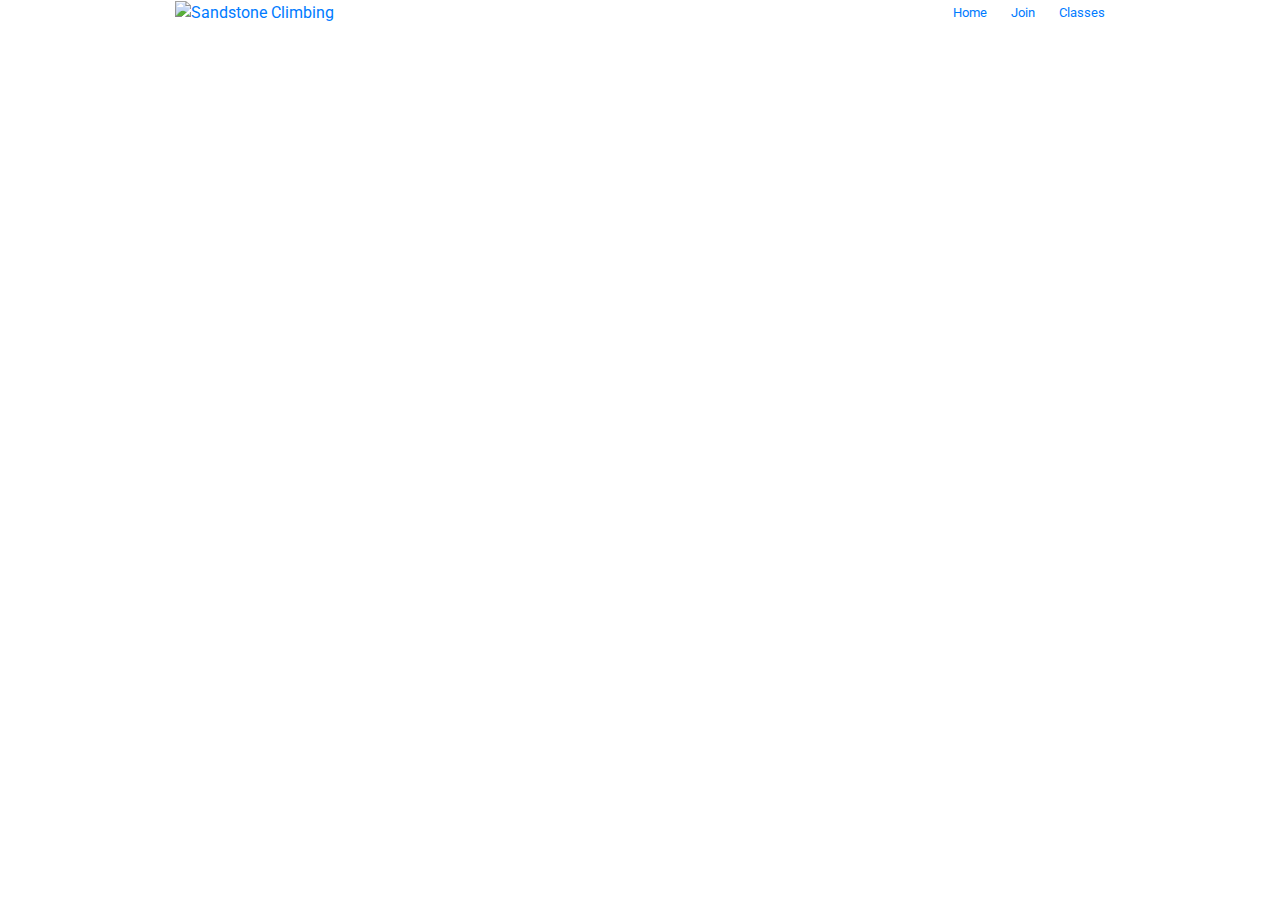
==== index.html @ ddc64a19 "building header" ====
<!DOCTYPE html>
<html lang="en">
<head>
    <meta charset="UTF-8">
    <meta name="viewport" content="width=device-width, initial-scale=1.0">
    <link rel="stylesheet" href="https://stackpath.bootstrapcdn.com/bootstrap/4.5.2/css/bootstrap.min.css" integrity="sha384-JcKb8q3iqJ61gNV9KGb8thSsNjpSL0n8PARn9HuZOnIxN0hoP+VmmDGMN5t9UJ0Z" crossorigin="anonymous">
    <script src="https://kit.fontawesome.com/ea9185fe23.js" crossorigin="anonymous"></script>
    <link rel="stylesheet" href="assets/css/style.css" type="text/css">
    <title>MS1 Homepage</title>
</head>
<body>
    <header>
	    <div href="index.html" class="wrap">
            <a href="">
                <img src="/images/logo.png" alt="Sandstone Climbing" width="136" height="100">
            </a>  
				<ul class="links">
					<li>
						<a href="index.html">Home</a>
					</li>
					<li>
						<a href="">Join</a>
					</li>
					<li>
						<a href="">Classes</a>
					</li>
				</ul>
		</div>
	</header>
    <section>
        <!--<div class="container">
            <div class="row">
                <div class="col">
                1 of 2
                </div>
                <div class="col">
                2 of 2
                </div>
            </div>
        </div> -->
    </section>
    <footer>
    
    </footer>   
</body>
</html>
---- assets/css/style.css ----
@import url('https://fonts.googleapis.com/css2?family=Montserrat:wght@100;200;300;400;500;600;700&family=Roboto:wght@100;200;300;400;500;600;700&display=swap');

/*--------------- Header */

header {
    margin: 0;
}

.wrap {
    max-width: 960px;
    padding: 0 15px;
    margin: 0 auto;
}

.links {
    list-style-type: none;
    float: right;
}
header ul.links > li {
    display: inline-block;
    margin-left: 20px;
    font-size: 13px;
    list-style-type: none;
}
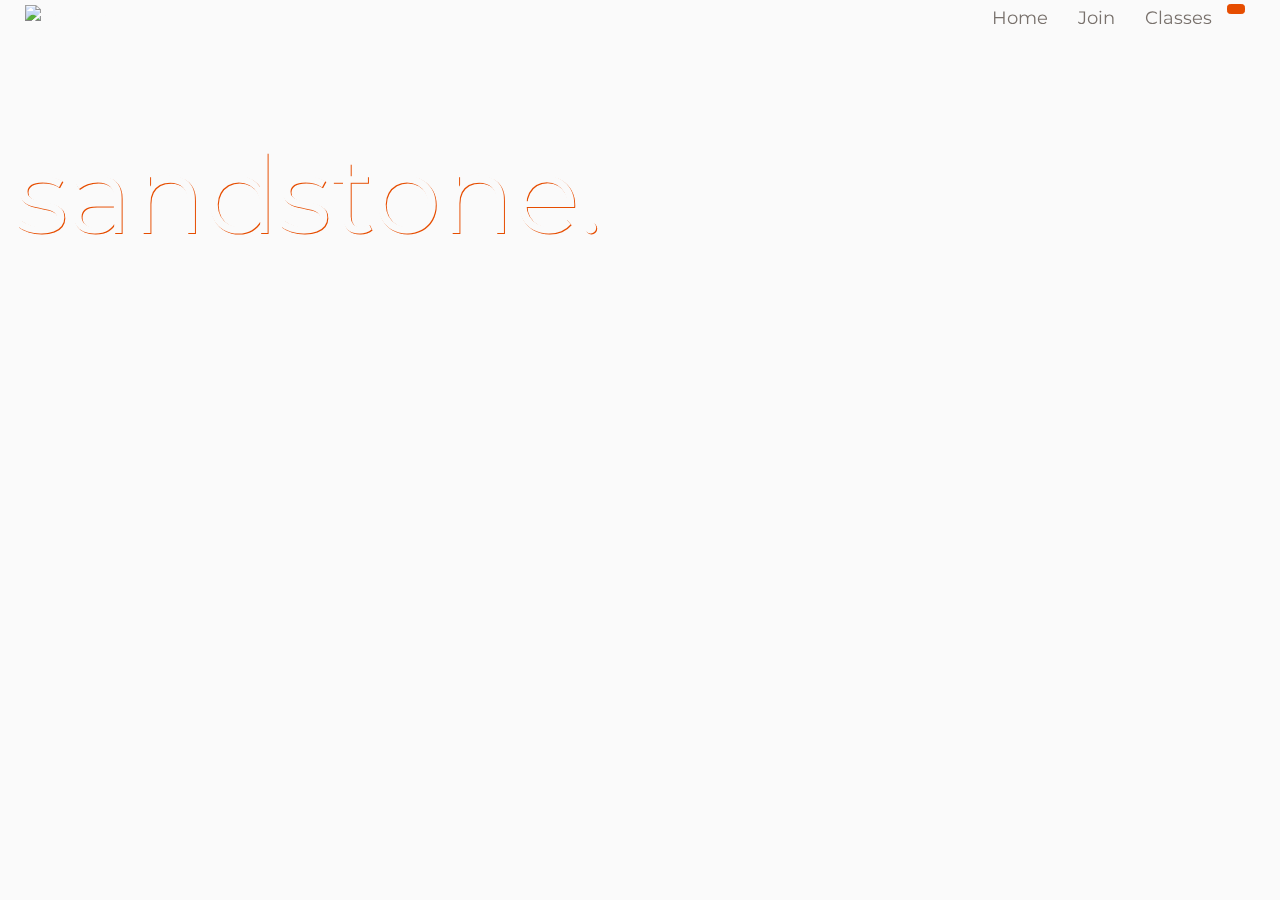
==== commit 35b10b1f: "Header Complete, Starting Index Content" ====
--- a/index.html
+++ b/index.html
@@ -4,43 +4,54 @@
     <meta charset="UTF-8">
     <meta name="viewport" content="width=device-width, initial-scale=1.0">
     <link rel="stylesheet" href="https://stackpath.bootstrapcdn.com/bootstrap/4.5.2/css/bootstrap.min.css" integrity="sha384-JcKb8q3iqJ61gNV9KGb8thSsNjpSL0n8PARn9HuZOnIxN0hoP+VmmDGMN5t9UJ0Z" crossorigin="anonymous">
+    <script src="https://code.jquery.com/jquery-3.5.1.slim.min.js" integrity="sha384-DfXdz2htPH0lsSSs5nCTpuj/zy4C+OGpamoFVy38MVBnE+IbbVYUew+OrCXaRkfj" crossorigin="anonymous"></script>
+    <script src="https://cdn.jsdelivr.net/npm/popper.js@1.16.1/dist/umd/popper.min.js" integrity="sha384-9/reFTGAW83EW2RDu2S0VKaIzap3H66lZH81PoYlFhbGU+6BZp6G7niu735Sk7lN" crossorigin="anonymous"></script>
+    <script src="https://stackpath.bootstrapcdn.com/bootstrap/4.5.2/js/bootstrap.min.js" integrity="sha384-B4gt1jrGC7Jh4AgTPSdUtOBvfO8shuf57BaghqFfPlYxofvL8/KUEfYiJOMMV+rV" crossorigin="anonymous"></script>
     <script src="https://kit.fontawesome.com/ea9185fe23.js" crossorigin="anonymous"></script>
     <link rel="stylesheet" href="assets/css/style.css" type="text/css">
     <title>MS1 Homepage</title>
 </head>
 <body>
     <header>
-	    <div href="index.html" class="wrap">
-            <a href="">
-                <img src="/images/logo.png" alt="Sandstone Climbing" width="136" height="100">
-            </a>  
-				<ul class="links">
-					<li>
-						<a href="index.html">Home</a>
-					</li>
-					<li>
-						<a href="">Join</a>
-					</li>
-					<li>
-						<a href="">Classes</a>
-					</li>
-				</ul>
+	    <div>
+            <nav class="nav-bar">
+                <a href="/" class="logo hvr-grow"><img src="assets/images/logo.png" alt="sandstone." width="90" height="90"></a>
+				<ul class="nav-links">
+					<li class="nav-item"><a href="index.html" class="hvr-skew">Home</a></li>
+					<li class="nav-item"><a href="" class="hvr-skew">Join</a></li>
+					<li class="nav-item"><a href="" class="hvr-skew">Classes</a></li>
+                    <li class="dropdown">
+                        <!--Remove "dropdown-toggle" from button to lose the little arrow.-->
+                            <button class="btn btn-secondary btn-sm" type="button" id="dropdownMenuButton" data-toggle="dropdown" aria-haspopup="true" aria-expanded="false">
+                                <i class="fas fa-angle-double-down"></i>
+                            </button>
+                                <div class="dropdown-menu dropdown-menu-right" aria-labelledby="dropdownMenuButton">
+                                    <a class="dropdown-item" href="">About Us</a>
+                                    <a class="dropdown-item" href="">Contact</a>
+                                    <a class="dropdown-item" href="https://www.facebook.com" target="_blank"><i class="fab fa-facebook"></i> Facebook</a>
+                                    <a class="dropdown-item" href="https://www.twitter.com" target="_blank"><i class="fab fa-twitter-square"></i> Twitter</a>
+                                    <a class="dropdown-item" href="https://www.instagram.com" target="_blank"><i class="fab fa-instagram"></i> Instagram</a>
+                                </div>
+                    </li>
+                </ul>
+            </nav>
 		</div>
 	</header>
     <section>
-        <!--<div class="container">
-            <div class="row">
-                <div class="col">
-                1 of 2
-                </div>
-                <div class="col">
-                2 of 2
-                </div>
+        <div class="container background">
+            <div class="cover-text">
+                    <h2>Welcome</h2>
+                    <h2>To</h2>
+                    <h1 class="brand-font">sandstone.</h1>
             </div>
-        </div> -->
+            <div>
+            join us
+            </div>
+        </div>
     </section>
     <footer>
-    
+    <div class="footer">
+    </div>
     </footer>   
 </body>
 </html>--- a/assets/css/style.css
+++ b/assets/css/style.css
@@ -1,24 +1,199 @@
 @import url('https://fonts.googleapis.com/css2?family=Montserrat:wght@100;200;300;400;500;600;700&family=Roboto:wght@100;200;300;400;500;600;700&display=swap');
+
+html {
+  box-sizing: border-box;
+}
+
+body {
+    margin: 0;
+    font-family: "Montserrat", "Roboto", sans-serif;
+    font-size: 18px;
+    background-color: #fafafa;
+    color: #fafafa;
+}
 
 /*--------------- Header */
 
-header {
-    margin: 0;
+.nav-bar {
+    width: 100%;
+    background-color: #fafafa;
+    padding-left: 20px;
+    padding-right: 20px;
+    display: flex;
+    justify-content: space-between;
+    align-items: center;
+    transition: all 0.5s ease;
 }
 
-.wrap {
-    max-width: 960px;
-    padding: 0 15px;
-    margin: 0 auto;
+.logo {
+    display: inline-block;
 }
 
-.links {
-    list-style-type: none;
-    float: right;
+.logo img {
+    padding: 5px;
+    vertical-align: middle;
+    color: #fafafa;
 }
-header ul.links > li {
+
+.nav-links {
+    list-style: none;
+    display: flex;
+    margin-bottom: 0rem;
+    padding-left: 0px;
+    margin-right: 15px;
+}
+
+.nav-item a {
     display: inline-block;
-    margin-left: 20px;
-    font-size: 13px;
-    list-style-type: none;
+    padding: 1px 15px;
+    text-decoration: none;
+    color: #78716C;
+}
+
+.nav-item a:hover {
+    opacity: .9;
+    color: #e64d00;
+    transition: 0.5s ease-in-out;
+}
+
+/*--------------- Bootstrap Dropdown Button + Items (Took me awhile to find te active conditions)*/
+
+.btn {
+    display: flex;
+}
+
+.dropdown-item {
+    color: #78716C;
+}
+.dropdown-item:focus, .dropdown-item:hover {
+    color: #e64d00;
+}
+
+.btn-secondary,
+.btn-secondary:hover,
+.btn-secondary.focus,
+.btn-secondary:focus {
+    background-color: #e64d00;
+    border-color: #e64d00;
+}
+
+.btn-secondary:not(:disabled):not(.disabled).active,
+.btn-secondary:not(:disabled):not(.disabled):active, .show > .btn-secondary.dropdown-toggle
+.dropdown-item {
+    background-color: #e64d00;
+    border-color: #e64d00;
+}
+/* --------------- "ianlunn.github.io/hover/" Skew by Ian Lunn */
+
+.hvr-skew {
+  display: inline-block;
+  vertical-align: middle;
+  -webkit-transform: perspective(1px) translateZ(0);
+  transform: perspective(1px) translateZ(0);
+  box-shadow: 0 0 1px rgba(0, 0, 0, 0);
+  -webkit-transition-duration: 0.3s;
+  transition-duration: 0.3s;
+  -webkit-transition-property: transform;
+  transition-property: transform;
+}
+.hvr-skew:hover, .hvr-skew:focus, .hvr-skew:active {
+  -webkit-transform: skew(-10deg);
+  transform: skew(-10deg);
+}
+
+/* Skew Forward */
+.hvr-skew-forward {
+  display: inline-block;
+  vertical-align: middle;
+  -webkit-transform: perspective(1px) translateZ(0);
+  transform: perspective(1px) translateZ(0);
+  box-shadow: 0 0 1px rgba(0, 0, 0, 0);
+  -webkit-transition-duration: 0.3s;
+  transition-duration: 0.3s;
+  -webkit-transition-property: transform;
+  transition-property: transform;
+  -webkit-transform-origin: 0 100%;
+  transform-origin: 0 100%;
+}
+.hvr-skew-forward:hover, .hvr-skew-forward:focus, .hvr-skew-forward:active {
+  -webkit-transform: skew(-10deg);
+  transform: skew(-10deg);
+}
+
+/* Skew Backward */
+.hvr-skew-backward {
+  display: inline-block;
+  vertical-align: middle;
+  -webkit-transform: perspective(1px) translateZ(0);
+  transform: perspective(1px) translateZ(0);
+  box-shadow: 0 0 1px rgba(0, 0, 0, 0);
+  -webkit-transition-duration: 0.3s;
+  transition-duration: 0.3s;
+  -webkit-transition-property: transform;
+  transition-property: transform;
+  -webkit-transform-origin: 0 100%;
+  transform-origin: 0 100%;
+}
+.hvr-skew-backward:hover, .hvr-skew-backward:focus, .hvr-skew-backward:active {
+  -webkit-transform: skew(10deg);
+  transform: skew(10deg);
+}
+
+/* --------------- "ianlunn.github.io/hover/" Grow by Ian Lunn */
+.hvr-grow {
+  display: inline-block;
+  vertical-align: middle;
+  -webkit-transform: perspective(1px) translateZ(0);
+  transform: perspective(1px) translateZ(0);
+  box-shadow: 0 0 1px rgba(0, 0, 0, 0);
+  -webkit-transition-duration: 0.3s;
+  transition-duration: 0.3s;
+  -webkit-transition-property: transform;
+  transition-property: transform;
+}
+.hvr-grow:hover, .hvr-grow:focus, .hvr-grow:active {
+  -webkit-transform: scale(1.05);
+  transform: scale(1.05);
+}
+/*--------------- Section */
+
+.background {
+    background: url("../images/orangeclimb1.jpg");
+    background-position: center;
+    background-repeat: no-repeat;
+    background-size: cover;
+    min-height: 360px;
+    min-width: 100%;
+    background-position-y: 80%;
+}
+
+.cover-text {
+    font-family: "Montserrat", "Roboto", sans-serif;
+    font-weight: 300;
+    font-size: 2em;
+    text-transform: uppercase;
+}
+
+.brand-font {    
+    text-transform: lowercase;
+    color: #fafafa;
+    text-shadow: 1px 1px #e64d00;
+    font-family: "Montserrat", "Roboto", sans-serif;
+    font-weight: 400;
+    font-size: 3em;
+}
+/*--------------- Footer */
+
+/*--------------- Media Screen Size Adjustments */
+
+@media screen and (max-width:943px){
+        .nav-item{
+            font-size: 16px;
+        }
+}
+
+@media screen and (max-width:700px){
+        .nav-item{
+            font-size: 12px;
+        }
 }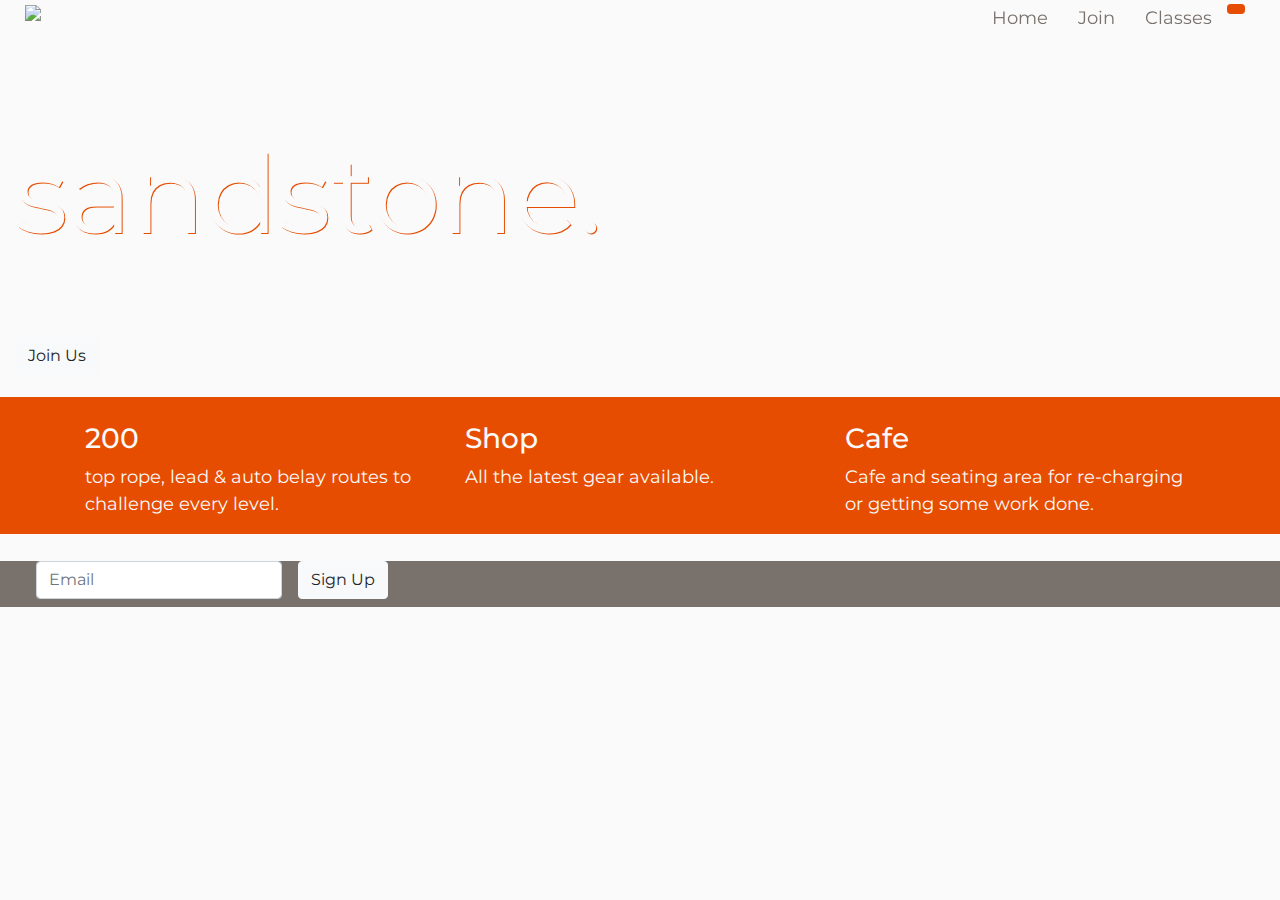
==== commit 47e8796f: "2nd section added, no serious css yet" ====
--- a/index.html
+++ b/index.html
@@ -15,7 +15,7 @@
     <header>
 	    <div>
             <nav class="nav-bar">
-                <a href="/" class="logo hvr-grow"><img src="assets/images/logo.png" alt="sandstone." width="90" height="90"></a>
+                <a href="index.html" class="logo hvr-grow"><img src="assets/images/logo.png" alt="sandstone." width="90" height="90"></a>
 				<ul class="nav-links">
 					<li class="nav-item"><a href="index.html" class="hvr-skew">Home</a></li>
 					<li class="nav-item"><a href="" class="hvr-skew">Join</a></li>
@@ -38,20 +38,64 @@
 		</div>
 	</header>
     <section>
-        <div class="container background">
+        <div class="container hero-background">
             <div class="cover-text">
                     <h2>Welcome</h2>
                     <h2>To</h2>
                     <h1 class="brand-font">sandstone.</h1>
+                    <p>Intersting text about the gym.</p>
             </div>
             <div>
-            join us
+            <button type="button" class="btn btn-light">Join Us</button>
+            </div>
+        </div>
+        <div class="icon-background">
+            <div class="container">
+                <div class="row icons">
+                    <div class="col-sm">
+                        <div class="column-icon">
+                            <span><i class="fas fa-route"></i></span>
+                            <h3>200</h3>
+                            <p>top rope, lead & auto belay routes to challenge every level.</p>
+                        </div>
+                    </div>
+                    <div class="col-sm">
+                        <div class="column-icon">
+                            <span><i class="fas fa-shopping-bag"></i></span>
+                            <h3>Shop</h3>
+                            <p>All the latest gear available.</p>
+                        </div>
+                    </div>
+                    <div class="col-sm">                   
+                        <div class="column-icon">
+                            <span><i class="fas fa-mug-hot"></i></span>
+                            <h3>Cafe</h3>
+                            <p>Cafe and seating area for re-charging or getting some work done.</p>
+                        </div>
+                    </div>
+                </div>
+            </div>
+        </div>
+        <div class="container">
+            <div class="row">
+                <div class="col">
+                    Location
+                </div>
+                <div class="col">Google Map
+                </div>
             </div>
         </div>
     </section>
     <footer>
-    <div class="footer">
-    </div>
+        <div class="footer">
+            <form class="form-inline">
+                <div class="form-group mx-sm-3 mb-2">
+                    <label class="sr-only">Email</label>
+                    <input type="email" class="form-control" placeholder="Email" required>
+                </div>
+                <button type="submit" class="btn btn-light mb-2">Sign Up</button>
+            </form>
+        </div>
     </footer>   
 </body>
 </html>--- a/assets/css/style.css
+++ b/assets/css/style.css
@@ -155,9 +155,9 @@
   -webkit-transform: scale(1.05);
   transform: scale(1.05);
 }
-/*--------------- Section */
-
-.background {
+/*--------------- Section Part 1 */
+
+.hero-background {
     background: url("../images/orangeclimb1.jpg");
     background-position: center;
     background-repeat: no-repeat;
@@ -182,8 +182,39 @@
     font-weight: 400;
     font-size: 3em;
 }
+
+/*--------------- Section Part 2 */
+
+.icon-background {
+    background-color: #e64d00;
+}
+
+.column-icon span {
+    display: block;
+    width: 100%;
+    text-align: center;
+    font-size: 30px;
+    font-weight: 300;
+    letter-spacing: 2px;
+    text-shadow: 1px 1px #78716C;
+    padding-top: 25px;
+}
+
+/*--------------- Section Part 3 */
+
 /*--------------- Footer */
 
+
+.footer {
+    width: 100%;
+    background-color: #78716C;
+    padding-left: 20px;
+    padding-right: 20px;
+    display: flex;
+    justify-content: space-between;
+    align-items: center;
+    transition: all 0.5s ease;
+}
 /*--------------- Media Screen Size Adjustments */
 
 @media screen and (max-width:943px){
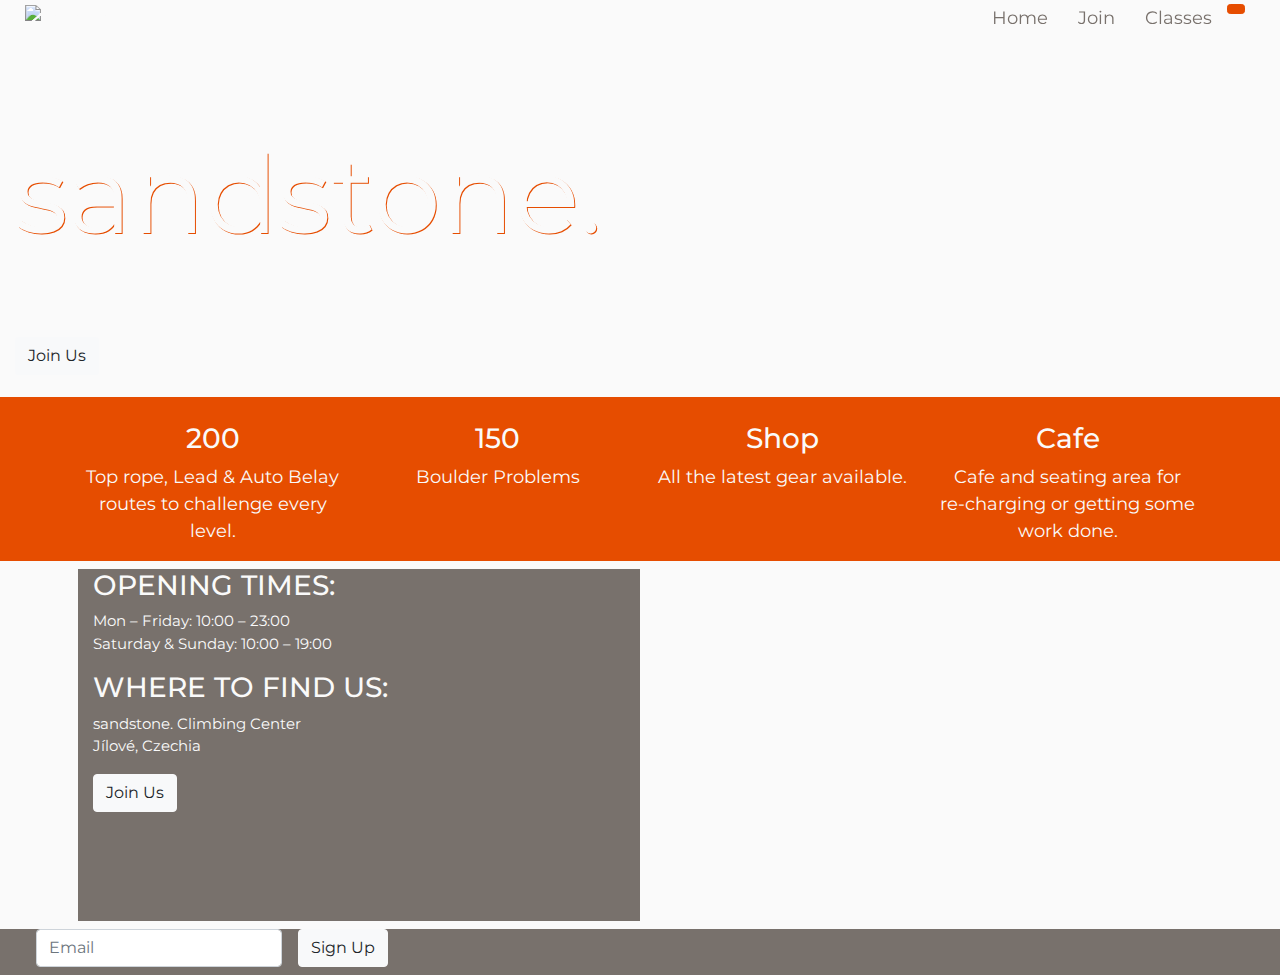
==== commit 6acfbe4e: "location partly styled, map needs centering" ====
--- a/index.html
+++ b/index.html
@@ -21,7 +21,7 @@
 					<li class="nav-item"><a href="" class="hvr-skew">Join</a></li>
 					<li class="nav-item"><a href="" class="hvr-skew">Classes</a></li>
                     <li class="dropdown">
-                        <!--Remove "dropdown-toggle" from button to lose the little arrow.-->
+<!--Remove "dropdown-toggle" from button to lose the little arrow.-->
                             <button class="btn btn-secondary btn-sm" type="button" id="dropdownMenuButton" data-toggle="dropdown" aria-haspopup="true" aria-expanded="false">
                                 <i class="fas fa-angle-double-down"></i>
                             </button>
@@ -38,6 +38,7 @@
 		</div>
 	</header>
     <section>
+<!--Section part 1-->
         <div class="container hero-background">
             <div class="cover-text">
                     <h2>Welcome</h2>
@@ -49,6 +50,7 @@
             <button type="button" class="btn btn-light">Join Us</button>
             </div>
         </div>
+<!--Section part 2-->
         <div class="icon-background">
             <div class="container">
                 <div class="row icons">
@@ -56,7 +58,14 @@
                         <div class="column-icon">
                             <span><i class="fas fa-route"></i></span>
                             <h3>200</h3>
-                            <p>top rope, lead & auto belay routes to challenge every level.</p>
+                            <p>Top rope, Lead & Auto Belay routes to challenge every level.</p>
+                        </div>
+                    </div>
+                    <div class="col-sm">
+                        <div class="column-icon">
+                            <span><i class="fas fa-question-circle"></i></span>
+                            <h3>150</h3>
+                            <p>Boulder Problems</p>
                         </div>
                     </div>
                     <div class="col-sm">
@@ -76,12 +85,30 @@
                 </div>
             </div>
         </div>
+<!--Section part 3-->
         <div class="container">
             <div class="row">
+                <div class="col text-block">
+                    <h3>Opening Times:</h3>
+                    <p>
+                    Mon – Friday: 10:00 – 23:00
+                    <br>
+                    Saturday & Sunday: 10:00 – 19:00
+                    </p>
+                    <h3>Where to find us:</h3>
+                    <p>
+                    sandstone. Climbing Center
+                    <br>
+                    Jílové, Czechia
+                    </p>
+                    <div>
+                    <button type="button" class="btn btn-light">Join Us</button>
+                    </div>
+                </div>
                 <div class="col">
-                    Location
-                </div>
-                <div class="col">Google Map
+                    <div class="google-map">
+                        <iframe src="https://www.google.com/maps/embed?pb=!1m18!1m12!1m3!1d10088.26619232832!2d14.099947610614581!3d50.792875259148865!2m3!1f0!2f0!3f0!3m2!1i1024!2i768!4f13.1!3m3!1m2!1s0x470998d220d7be3d%3A0xb0da09d5b0089f96!2sElbe%20Sandstone%20Mountains!5e0!3m2!1sen!2suk!4v1600702234057!5m2!1sen!2suk" width="360" height="360" frameborder="0" style="border:0;" allowfullscreen="" aria-hidden="false" tabindex="0"></iframe>
+                    </div>
                 </div>
             </div>
         </div>
--- a/assets/css/style.css
+++ b/assets/css/style.css
@@ -200,8 +200,41 @@
     padding-top: 25px;
 }
 
+.column-icon h3, p {
+    display: block;
+    width: 100%;
+    text-align: center;
+}
+
 /*--------------- Section Part 3 */
 
+.text-block {
+    color: #fafafa;
+    background-color: #78716C;
+    margin-top: 8px;
+    margin: 8px;
+    
+}
+
+.text-block p, h3 {
+    display: block;
+    width: 100%;
+    text-align: left;
+}
+
+.text-block h3 {
+    text-transform: uppercase;
+}
+
+.text-block p {
+    font-size: 15px;
+}
+
+.google-map {
+    display: block;
+    width: 100%;
+    text-align: left;
+}
 /*--------------- Footer */
 
 
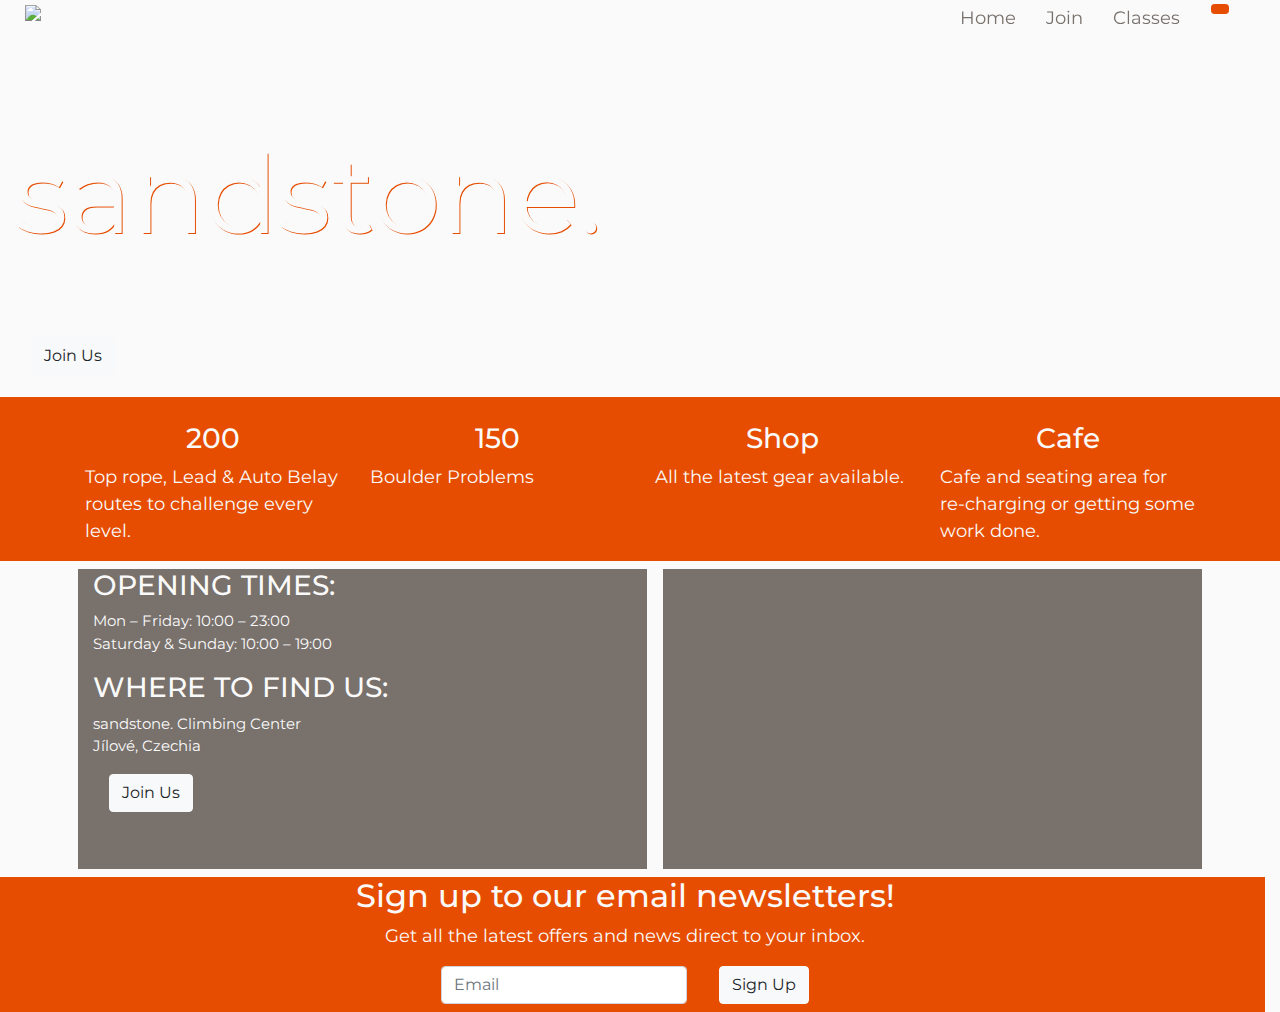
==== commit 90b72cd3: "all content ready, just css to go for index.html" ====
--- a/index.html
+++ b/index.html
@@ -88,7 +88,7 @@
 <!--Section part 3-->
         <div class="container">
             <div class="row">
-                <div class="col text-block">
+                <div class="col-sm text-block">
                     <h3>Opening Times:</h3>
                     <p>
                     Mon – Friday: 10:00 – 23:00
@@ -105,23 +105,33 @@
                     <button type="button" class="btn btn-light">Join Us</button>
                     </div>
                 </div>
-                <div class="col">
+                <div class="col-sm map-background">
                     <div class="google-map">
-                        <iframe src="https://www.google.com/maps/embed?pb=!1m18!1m12!1m3!1d10088.26619232832!2d14.099947610614581!3d50.792875259148865!2m3!1f0!2f0!3f0!3m2!1i1024!2i768!4f13.1!3m3!1m2!1s0x470998d220d7be3d%3A0xb0da09d5b0089f96!2sElbe%20Sandstone%20Mountains!5e0!3m2!1sen!2suk!4v1600702234057!5m2!1sen!2suk" width="360" height="360" frameborder="0" style="border:0;" allowfullscreen="" aria-hidden="false" tabindex="0"></iframe>
+                        <iframe src="https://www.google.com/maps/embed?pb=!1m18!1m12!1m3!1d10088.26619232832!2d14.099947610614581!3d50.792875259148865!2m3!1f0!2f0!3f0!3m2!1i1024!2i768!4f13.1!3m3!1m2!1s0x470998d220d7be3d%3A0xb0da09d5b0089f96!2sElbe%20Sandstone%20Mountains!5e0!3m2!1sen!2suk!4v1600702234057!5m2!1sen!2suk" width="300" height="300" frameborder="0" style="border:0;" allowfullscreen="" aria-hidden="false" tabindex="0"></iframe>
                     </div>
                 </div>
             </div>
         </div>
     </section>
     <footer>
-        <div class="footer">
-            <form class="form-inline">
-                <div class="form-group mx-sm-3 mb-2">
-                    <label class="sr-only">Email</label>
-                    <input type="email" class="form-control" placeholder="Email" required>
+        <div class="row footer">
+                <div class="col-lg-12 sign-up-prompt">
+                    <h2>
+                        Sign up to our email newsletters!
+                    </h2>
+                    <p>
+                        Get all the latest offers and news direct to your inbox.
+                    </p>
                 </div>
-                <button type="submit" class="btn btn-light mb-2">Sign Up</button>
-            </form>
+                <div class="col-lg-12 sign-up-buttons">
+                    <form class="form-inline">
+                        <div class="form-group mx-sm-3 mb-2">
+                            <label class="sr-only">Email</label>
+                            <input type="email" class="form-control" placeholder="Email" required>
+                        </div>
+                        <button type="submit" class="btn btn-light mb-2">Sign Up</button>
+                    </form>
+                </div>
         </div>
     </footer>   
 </body>
--- a/assets/css/style.css
+++ b/assets/css/style.css
@@ -200,7 +200,8 @@
     padding-top: 25px;
 }
 
-.column-icon h3, p {
+.column-icon h3,
+.colum-icon p {
     display: block;
     width: 100%;
     text-align: center;
@@ -213,6 +214,8 @@
     background-color: #78716C;
     margin-top: 8px;
     margin: 8px;
+    max-height: 300px;
+    min-height: 300px;
     
 }
 
@@ -230,23 +233,51 @@
     font-size: 15px;
 }
 
-.google-map {
+.map-background {
+    background-color: #78716C;
+    margin: 8px;
+    padding: 0 0 0 0;
+}
+.google-map iframe {
     display: block;
     width: 100%;
     text-align: left;
-}
+} 
 /*--------------- Footer */
 
 
 .footer {
     width: 100%;
-    background-color: #78716C;
+    background-color: #e64d00;
     padding-left: 20px;
     padding-right: 20px;
     display: flex;
     justify-content: space-between;
     align-items: center;
     transition: all 0.5s ease;
+}
+
+.sign-up-prompt h2,
+.sign-up-prompt p {
+    display: block;
+    width: 100%;
+    text-align: center;
+}
+
+.sign-up-buttons {
+    text-align: center;
+}
+
+.form-inline {
+    display: inline-flex;
+    margin-left: auto;
+    margin-right: auto;
+    text-align: left;
+}
+
+.btn {
+    margin-right: 16px;
+    margin-left: 16px
 }
 /*--------------- Media Screen Size Adjustments */
 
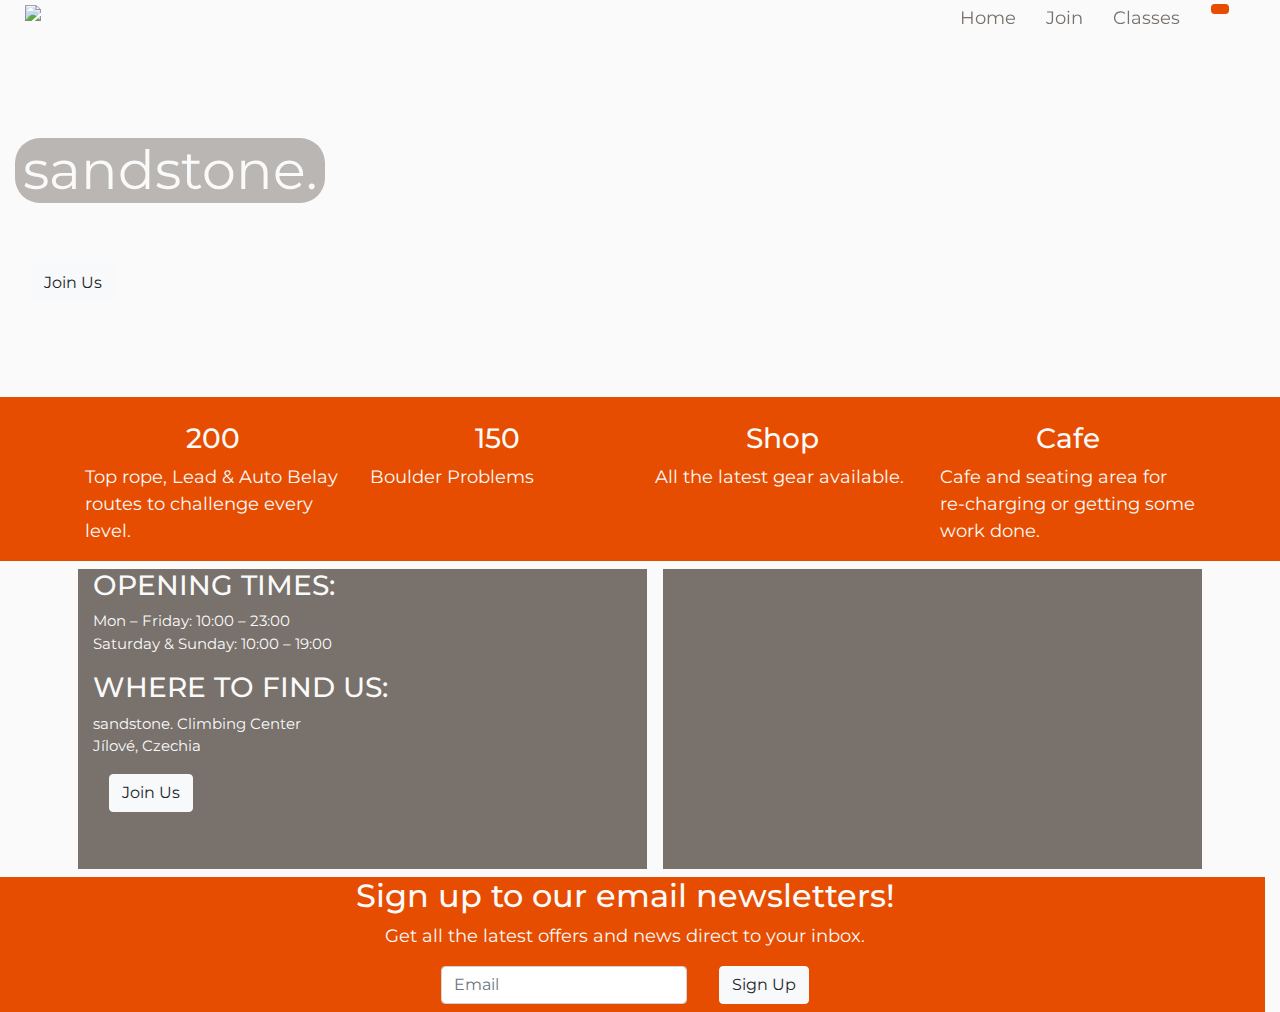
==== commit 822b8db7: "Started styling hero background" ====
--- a/index.html
+++ b/index.html
@@ -44,7 +44,7 @@
                     <h2>Welcome</h2>
                     <h2>To</h2>
                     <h1 class="brand-font">sandstone.</h1>
-                    <p>Intersting text about the gym.</p>
+                    <p>The highest indoor walls with dedicated bouldering space.</p>
             </div>
             <div>
             <button type="button" class="btn btn-light">Join Us</button>
--- a/assets/css/style.css
+++ b/assets/css/style.css
@@ -170,17 +170,32 @@
 .cover-text {
     font-family: "Montserrat", "Roboto", sans-serif;
     font-weight: 300;
-    font-size: 2em;
     text-transform: uppercase;
+}
+
+.cover-text h2 {
+    font-size: 1.5em;
+}
+
+.cover-text h1 {
+    font-size: 3em;
+}
+
+.cover-text h2,
+.cover-text p {
+    padding: 10px 8px 0 8px;
 }
 
 .brand-font {    
     text-transform: lowercase;
     color: #fafafa;
-    text-shadow: 1px 1px #e64d00;
+    /*-- text-shadow: 1px 1px #e64d00; Changed my mind.--*/
     font-family: "Montserrat", "Roboto", sans-serif;
     font-weight: 400;
-    font-size: 3em;
+    display: inline-block;
+    background: rgba(120,113,108,0.5);
+    border-radius: 25px;
+    padding: 0 8px 0 8px;
 }
 
 /*--------------- Section Part 2 */
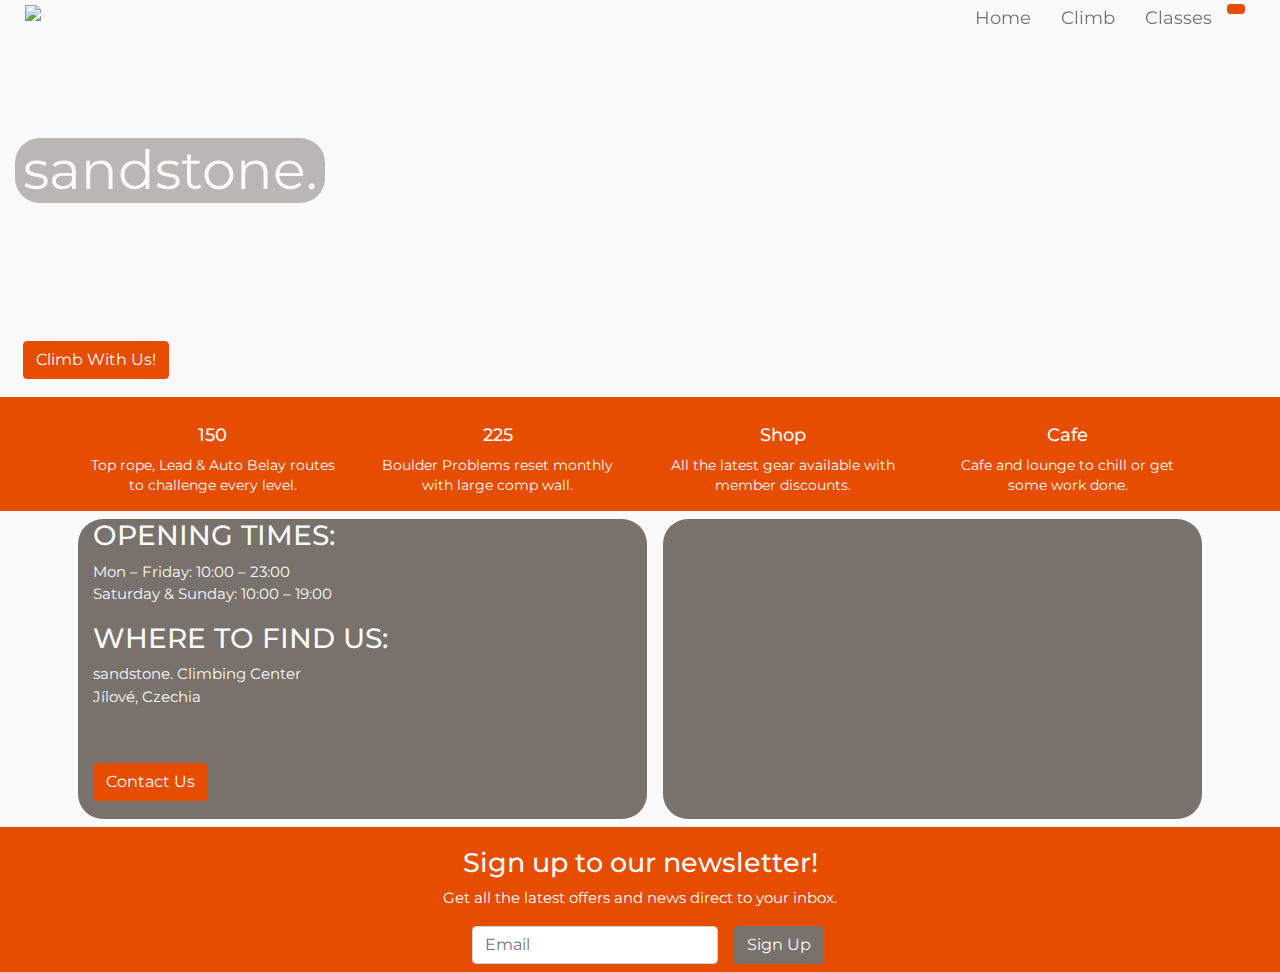
==== commit 690be7f0: "join.html - check the background image size + different media screen views" ====
--- a/index.html
+++ b/index.html
@@ -1,138 +1,159 @@
 <!DOCTYPE html>
 <html lang="en">
+
 <head>
-    <meta charset="UTF-8">
-    <meta name="viewport" content="width=device-width, initial-scale=1.0">
-    <link rel="stylesheet" href="https://stackpath.bootstrapcdn.com/bootstrap/4.5.2/css/bootstrap.min.css" integrity="sha384-JcKb8q3iqJ61gNV9KGb8thSsNjpSL0n8PARn9HuZOnIxN0hoP+VmmDGMN5t9UJ0Z" crossorigin="anonymous">
-    <script src="https://code.jquery.com/jquery-3.5.1.slim.min.js" integrity="sha384-DfXdz2htPH0lsSSs5nCTpuj/zy4C+OGpamoFVy38MVBnE+IbbVYUew+OrCXaRkfj" crossorigin="anonymous"></script>
-    <script src="https://cdn.jsdelivr.net/npm/popper.js@1.16.1/dist/umd/popper.min.js" integrity="sha384-9/reFTGAW83EW2RDu2S0VKaIzap3H66lZH81PoYlFhbGU+6BZp6G7niu735Sk7lN" crossorigin="anonymous"></script>
-    <script src="https://stackpath.bootstrapcdn.com/bootstrap/4.5.2/js/bootstrap.min.js" integrity="sha384-B4gt1jrGC7Jh4AgTPSdUtOBvfO8shuf57BaghqFfPlYxofvL8/KUEfYiJOMMV+rV" crossorigin="anonymous"></script>
-    <script src="https://kit.fontawesome.com/ea9185fe23.js" crossorigin="anonymous"></script>
-    <link rel="stylesheet" href="assets/css/style.css" type="text/css">
-    <title>MS1 Homepage</title>
+	<meta charset="UTF-8">
+	<meta name="viewport" content="width=device-width, initial-scale=1.0">
+	<link rel="stylesheet" href="https://stackpath.bootstrapcdn.com/bootstrap/4.5.2/css/bootstrap.min.css"
+		integrity="sha384-JcKb8q3iqJ61gNV9KGb8thSsNjpSL0n8PARn9HuZOnIxN0hoP+VmmDGMN5t9UJ0Z" crossorigin="anonymous">
+	<script src="https://code.jquery.com/jquery-3.5.1.slim.min.js"
+		integrity="sha384-DfXdz2htPH0lsSSs5nCTpuj/zy4C+OGpamoFVy38MVBnE+IbbVYUew+OrCXaRkfj" crossorigin="anonymous">
+	</script>
+	<script src="https://cdn.jsdelivr.net/npm/popper.js@1.16.1/dist/umd/popper.min.js"
+		integrity="sha384-9/reFTGAW83EW2RDu2S0VKaIzap3H66lZH81PoYlFhbGU+6BZp6G7niu735Sk7lN" crossorigin="anonymous">
+	</script>
+	<script src="https://stackpath.bootstrapcdn.com/bootstrap/4.5.2/js/bootstrap.min.js"
+		integrity="sha384-B4gt1jrGC7Jh4AgTPSdUtOBvfO8shuf57BaghqFfPlYxofvL8/KUEfYiJOMMV+rV" crossorigin="anonymous">
+	</script>
+	<script src="https://kit.fontawesome.com/ea9185fe23.js" crossorigin="anonymous"></script>
+	<link rel="stylesheet" href="assets/css/style.css" type="text/css">
+	<title>MS1 Homepage</title>
 </head>
+
 <body>
-    <header>
-	    <div>
-            <nav class="nav-bar">
-                <a href="index.html" class="logo hvr-grow"><img src="assets/images/logo.png" alt="sandstone." width="90" height="90"></a>
-				<ul class="nav-links">
-					<li class="nav-item"><a href="index.html" class="hvr-skew">Home</a></li>
-					<li class="nav-item"><a href="" class="hvr-skew">Join</a></li>
-					<li class="nav-item"><a href="" class="hvr-skew">Classes</a></li>
-                    <li class="dropdown">
-<!--Remove "dropdown-toggle" from button to lose the little arrow.-->
-                            <button class="btn btn-secondary btn-sm" type="button" id="dropdownMenuButton" data-toggle="dropdown" aria-haspopup="true" aria-expanded="false">
+	<header>
+		<div>
+			<nav class="nav-bar">
+				<a href="index.html"
+					class="logo hvr-grow"><img src="assets/images/logo.png" alt="sandstone." width="90" height="90"></a>
+					<ul class="nav-links">
+						<li class="nav-item"><a href="index.html" class="hvr-skew">Home</a></li>
+						<li class="nav-item"><a href="join.html" class="hvr-skew">Climb</a></li>
+						<li class="nav-item"><a href="classes.html" class="hvr-skew">Classes</a></li>
+						<li class="dropdown">
+							<!--Remove "dropdown-toggle" from button to lose the little arrow.-->
+							<button class="btn btn-secondary btn-sm" type="button" id="dropdownMenuButton" data-toggle="dropdown" aria-haspopup="true" aria-expanded="false">
                                 <i class="fas fa-angle-double-down"></i>
                             </button>
-                                <div class="dropdown-menu dropdown-menu-right" aria-labelledby="dropdownMenuButton">
-                                    <a class="dropdown-item" href="">About Us</a>
-                                    <a class="dropdown-item" href="">Contact</a>
-                                    <a class="dropdown-item" href="https://www.facebook.com" target="_blank"><i class="fab fa-facebook"></i> Facebook</a>
-                                    <a class="dropdown-item" href="https://www.twitter.com" target="_blank"><i class="fab fa-twitter-square"></i> Twitter</a>
-                                    <a class="dropdown-item" href="https://www.instagram.com" target="_blank"><i class="fab fa-instagram"></i> Instagram</a>
-                                </div>
-                    </li>
-                </ul>
-            </nav>
+							<div class="dropdown-menu dropdown-menu-right" aria-labelledby="dropdownMenuButton">
+								<a class="dropdown-item" href="">About Us</a>
+								<a class="dropdown-item" href="">Contact</a>
+								<a class="dropdown-item" href="https://www.facebook.com"
+									target="_blank"><i class="fab fa-facebook"></i> Facebook</a>
+								<a class="dropdown-item" href="https://www.twitter.com"
+									target="_blank"><i class="fab fa-twitter-square"></i> Twitter</a>
+								<a class="dropdown-item" href="https://www.instagram.com"
+									target="_blank"><i class="fab fa-instagram"></i> Instagram</a>
+							</div>
+						</li>
+					</ul>
+			</nav>
 		</div>
 	</header>
-    <section>
-<!--Section part 1-->
-        <div class="container hero-background">
-            <div class="cover-text">
-                    <h2>Welcome</h2>
-                    <h2>To</h2>
-                    <h1 class="brand-font">sandstone.</h1>
-                    <p>The highest indoor walls with dedicated bouldering space.</p>
-            </div>
-            <div>
-            <button type="button" class="btn btn-light">Join Us</button>
-            </div>
-        </div>
-<!--Section part 2-->
-        <div class="icon-background">
-            <div class="container">
-                <div class="row icons">
-                    <div class="col-sm">
-                        <div class="column-icon">
-                            <span><i class="fas fa-route"></i></span>
-                            <h3>200</h3>
-                            <p>Top rope, Lead & Auto Belay routes to challenge every level.</p>
-                        </div>
-                    </div>
-                    <div class="col-sm">
-                        <div class="column-icon">
-                            <span><i class="fas fa-question-circle"></i></span>
-                            <h3>150</h3>
-                            <p>Boulder Problems</p>
-                        </div>
-                    </div>
-                    <div class="col-sm">
-                        <div class="column-icon">
-                            <span><i class="fas fa-shopping-bag"></i></span>
-                            <h3>Shop</h3>
-                            <p>All the latest gear available.</p>
-                        </div>
-                    </div>
-                    <div class="col-sm">                   
-                        <div class="column-icon">
-                            <span><i class="fas fa-mug-hot"></i></span>
-                            <h3>Cafe</h3>
-                            <p>Cafe and seating area for re-charging or getting some work done.</p>
-                        </div>
-                    </div>
-                </div>
-            </div>
-        </div>
-<!--Section part 3-->
-        <div class="container">
-            <div class="row">
-                <div class="col-sm text-block">
-                    <h3>Opening Times:</h3>
-                    <p>
-                    Mon – Friday: 10:00 – 23:00
-                    <br>
+	<section>
+		<!--Section part 1-->
+		<div class="container hero-background-one">
+			<div class="cover-text">
+				<h2>Welcome</h2>
+				<h2>To</h2>
+				<h1 class="brand-font">sandstone.</h1>
+				<p>
+					The highest walls in the country.
+					<br>
+                        Largest dedicated bouldering section.
+                    </p>
+			</div>
+			<div class="button-hero">
+				<button href="" type="button" class="btn btn-light">Climb With Us!</button>
+			</div>
+		</div>
+		<!--Section part 2-->
+		<div class="icon-background">
+			<div class="container">
+				<div class="row icons">
+					<div class="col-sm">
+						<div class="column-icon">
+							<span><i class="fas fa-route"></i></span>
+							<h3>150</h3>
+							<p>Top rope, Lead & Auto Belay routes to challenge every level.</p>
+						</div>
+					</div>
+					<div class="col-sm">
+						<div class="column-icon">
+							<span><i class="fas fa-question-circle"></i></span>
+							<h3>225</h3>
+							<p>Boulder Problems reset monthly with large comp wall.</p>
+						</div>
+					</div>
+					<div class="col-sm">
+						<div class="column-icon">
+							<span><i class="fas fa-shopping-bag"></i></span>
+							<h3>Shop</h3>
+							<p>All the latest gear available with member discounts.</p>
+						</div>
+					</div>
+					<div class="col-sm">
+						<div class="column-icon">
+							<span><i class="fas fa-mug-hot"></i></span>
+							<h3>Cafe</h3>
+							<p>Cafe and lounge to chill or get some work done.</p>
+						</div>
+					</div>
+				</div>
+			</div>
+		</div>
+		<!--Section part 3-->
+		<div class="container">
+			<div class="row">
+				<div class="col-sm text-block">
+					<h3>Opening Times:</h3>
+					<p>
+						Mon – Friday: 10:00 – 23:00
+						<br>
                     Saturday & Sunday: 10:00 – 19:00
                     </p>
-                    <h3>Where to find us:</h3>
-                    <p>
-                    sandstone. Climbing Center
-                    <br>
+						<h3>Where to find us:</h3>
+						<p>
+							sandstone. Climbing Center
+							<br>
                     Jílové, Czechia
                     </p>
-                    <div>
-                    <button type="button" class="btn btn-light">Join Us</button>
-                    </div>
-                </div>
-                <div class="col-sm map-background">
-                    <div class="google-map">
-                        <iframe src="https://www.google.com/maps/embed?pb=!1m18!1m12!1m3!1d10088.26619232832!2d14.099947610614581!3d50.792875259148865!2m3!1f0!2f0!3f0!3m2!1i1024!2i768!4f13.1!3m3!1m2!1s0x470998d220d7be3d%3A0xb0da09d5b0089f96!2sElbe%20Sandstone%20Mountains!5e0!3m2!1sen!2suk!4v1600702234057!5m2!1sen!2suk" width="300" height="300" frameborder="0" style="border:0;" allowfullscreen="" aria-hidden="false" tabindex="0"></iframe>
-                    </div>
-                </div>
-            </div>
-        </div>
-    </section>
-    <footer>
-        <div class="row footer">
-                <div class="col-lg-12 sign-up-prompt">
-                    <h2>
-                        Sign up to our email newsletters!
-                    </h2>
-                    <p>
-                        Get all the latest offers and news direct to your inbox.
-                    </p>
-                </div>
-                <div class="col-lg-12 sign-up-buttons">
-                    <form class="form-inline">
-                        <div class="form-group mx-sm-3 mb-2">
-                            <label class="sr-only">Email</label>
-                            <input type="email" class="form-control" placeholder="Email" required>
+							<div class="button-info">
+								<button type="button" class="btn btn-light">Contact Us</button>
+							</div>
+				</div>
+				<div class="col-sm map-background">
+					<div class="google-map">
+						<iframe
+							src="https://www.google.com/maps/embed?pb=!1m18!1m12!1m3!1d10088.26619232832!2d14.099947610614581!3d50.792875259148865!2m3!1f0!2f0!3f0!3m2!1i1024!2i768!4f13.1!3m3!1m2!1s0x470998d220d7be3d%3A0xb0da09d5b0089f96!2sElbe%20Sandstone%20Mountains!5e0!3m2!1sen!2suk!4v1600702234057!5m2!1sen!2suk"
+							width="300" height="300" frameborder="0" style="border:0;" allowfullscreen=""
+							aria-hidden="false" tabindex="0"></iframe>
+					</div>
+				</div>
+			</div>
+		</div>
+	</section>
+	<footer>
+		<div class="row footer">
+			<div class="col-lg-12 sign-up-prompt">
+				<h2>
+					Sign up to our newsletter!
+				</h2>
+				<p>
+					Get all the latest offers and news direct to your inbox.
+				</p>
+			</div>
+			<div class="col-lg-12 sign-up-buttons">
+				<form class="form-inline">
+					<div class="form-group mx-sm-3 mb-2">
+						<label class="sr-only">Email</label>
+						<input type="email" class="form-control" placeholder="Email" required>
                         </div>
-                        <button type="submit" class="btn btn-light mb-2">Sign Up</button>
-                    </form>
-                </div>
-        </div>
-    </footer>   
+						<button type="submit" class="btn btn-danger mb-2">Sign Up</button>
+				</form>
+			</div>
+		</div>
+	</footer>
 </body>
+
 </html>--- a/assets/css/style.css
+++ b/assets/css/style.css
@@ -155,9 +155,9 @@
   -webkit-transform: scale(1.05);
   transform: scale(1.05);
 }
-/*--------------- Section Part 1 */
-
-.hero-background {
+/*--------------- index.html section Part 1 */
+
+.hero-background-one {
     background: url("../images/orangeclimb1.jpg");
     background-position: center;
     background-repeat: no-repeat;
@@ -169,7 +169,6 @@
 
 .cover-text {
     font-family: "Montserrat", "Roboto", sans-serif;
-    font-weight: 300;
     text-transform: uppercase;
 }
 
@@ -181,8 +180,13 @@
     font-size: 3em;
 }
 
+.cover-text p {
+    font-size: 0.75em;
+}
+
 .cover-text h2,
 .cover-text p {
+    font-weight: 300;
     padding: 10px 8px 0 8px;
 }
 
@@ -198,7 +202,35 @@
     padding: 0 8px 0 8px;
 }
 
-/*--------------- Section Part 2 */
+.button-hero button {
+    margin: 80px 8px 0 8px;
+}
+
+.btn-light {
+    color: #fafafa;
+    background-color: #e64d00;
+    border-color: #e64d00;
+}
+
+.btn-light:hover {
+    color: #fafafa;
+    background-color: #f1621a;
+    border-color: #f1621a;
+}
+
+.btn-light:not(:disabled):not(.disabled).active, .btn-light:not(:disabled):not(.disabled):active, .show > .btn-light.dropdown-toggle {
+    color: #fafafa;
+    background-color: #f1621a;
+    border-color: #f1621a;
+}
+
+.btn-light.focus, .btn-light:focus {
+    color: #fafafa;
+    background-color: #f1621a;
+    border-color: #f1621a;
+    box-shadow: 0 0 0 .2rem rgba(216,217,219,.5);
+}
+/*--------------- index.html section Part 2 */
 
 .icon-background {
     background-color: #e64d00;
@@ -216,13 +248,21 @@
 }
 
 .column-icon h3,
-.colum-icon p {
-    display: block;
+.column-icon p {
+    display: inline-block;
     width: 100%;
     text-align: center;
 }
 
-/*--------------- Section Part 3 */
+.column-icon h3 {
+    font-size: 1em;
+}
+
+.column-icon p {
+    font-size: 0.75em;
+}
+
+/*--------------- index.html section Part 3 */
 
 .text-block {
     color: #fafafa;
@@ -231,7 +271,7 @@
     margin: 8px;
     max-height: 300px;
     min-height: 300px;
-    
+    border-radius: 25px;
 }
 
 .text-block p, h3 {
@@ -252,17 +292,22 @@
     background-color: #78716C;
     margin: 8px;
     padding: 0 0 0 0;
+    border-radius: 25px;
 }
 .google-map iframe {
     display: block;
     width: 100%;
     text-align: left;
+    border-radius: 25px;
 } 
+
+.button-info button {
+    margin: 55px 0 0 0;
+}
 /*--------------- Footer */
 
 
 .footer {
-    width: 100%;
     background-color: #e64d00;
     padding-left: 20px;
     padding-right: 20px;
@@ -272,11 +317,22 @@
     transition: all 0.5s ease;
 }
 
+.sign-up-prompt{
+    margin-top: 20px;
+}
+
 .sign-up-prompt h2,
 .sign-up-prompt p {
     display: block;
     width: 100%;
     text-align: center;
+}
+
+.sign-up-prompt h2 {
+    font-size: 1.5em;
+}
+.sign-up-prompt p {
+    font-size: 15px;
 }
 
 .sign-up-buttons {
@@ -290,20 +346,152 @@
     text-align: left;
 }
 
-.btn {
-    margin-right: 16px;
-    margin-left: 16px
-}
+.btn-danger {
+    color: #fafafa;
+    background-color: #78716C;
+    border-color: #78716c;
+}
+
+.btn-danger:hover {
+    color: #fafafa;
+    background-color: #a0968f;
+    border-color: #a0968f;
+}
+
+.btn-danger:not(:disabled):not(.disabled).active, .btn-danger:not(:disabled):not(.disabled):active, .show > .btn-danger.dropdown-toggle {
+    color: #fafafa;
+    background-color: #a0968f;
+    border-color: #a0968f;
+}
+
+.btn-danger.focus, .btn-danger:focus {
+    color: #fafafa;
+    background-color: #a0968f;
+    border-color: #a0968f;
+    box-shadow: 0 0 0 .2rem rgba(216,217,219,.5);
+}
+
+/*--------------- join.html */
+/*--------------- join.html section part 1 */
+
+.join-us-background {
+    background-color: #e64d00;
+    min-width: 100%;
+    display: flex;
+    justify-content: space-between;
+    align-items: center;
+    transition: all 0.5s ease;
+    padding: 10px 15px 10px 15px ;
+}
+
+.join-cover-text {
+    font-family: "Montserrat", "Roboto", sans-serif;
+}
+
+.join-cover-text h2 {
+    font-size: 1.25em;
+    font-weight: 300;
+}
+
+/*--------------- join.html section part 2 */
+.climb {
+    padding: 0 0 15px 0;
+}
+
+.day-pass,
+.member {
+    min-height: 300px;
+    min-width: 300px;
+    margin: 15px 0 0;
+    padding: 10px;
+}
+
+.day-pass {
+    background-color: #78716C;
+    border-radius: 25px;
+}
+
+.member {
+    background-color: #e64d00;
+    border: 2px solid #f18149;
+    border-radius: 25px;
+}
+
+.day-pass h2,
+.day-pass h3 {
+    text-transform: uppercase;
+    font-size: 30px;
+    font-weight: 300;
+    text-shadow: 1px 1px #e64d00;
+    padding: 0 0 0 15px;
+}
+
+.member h2,
+.member h3 {
+    text-transform: uppercase;
+    font-size: 30px;
+    font-weight: 300;
+    text-shadow: 1px 1px #78716C;
+    padding: 0 0 0 15px;
+}
+
+.day-pass p,
+.member p {
+    font-size: 20px;
+    font-weight: 200;
+    padding: 0 0 0 15px;
+}
+
+#day-pass-prices,
+#gear-rental,
+#member-prices {
+    list-style: none;
+    font-weight: 300;
+    font-size: 15px;
+}
+
+#member-benefits {
+    font-size: 20px;
+    font-weight: 300;
+}
+
+.button-member {
+    padding: 15px 0 0 20px;
+}
+
+.climb-options-background {
+    margin-top: 15px;
+    margin-bottom: 15px;
+    background: url("../images/orangeclimb3.jpg");
+    background-position: center;
+    background-repeat: no-repeat;
+    background-size: cover;
+    min-height: 98.3%;
+    background-position-y: 0%;
+    border-radius: 25px;
+}
+/*--------------- classes.html */
+/*--------------- classes.html section part 1 ^ Can inherit from join.html css */
+
+
 /*--------------- Media Screen Size Adjustments */
 
 @media screen and (max-width:943px){
         .nav-item{
             font-size: 16px;
         }
+
+        .climb-options-background {
+            height: 250px;
+        }
 }
 
 @media screen and (max-width:700px){
         .nav-item{
             font-size: 12px;
         }
+
+        .climb-options-background {
+            height: 250px;
+        }
 }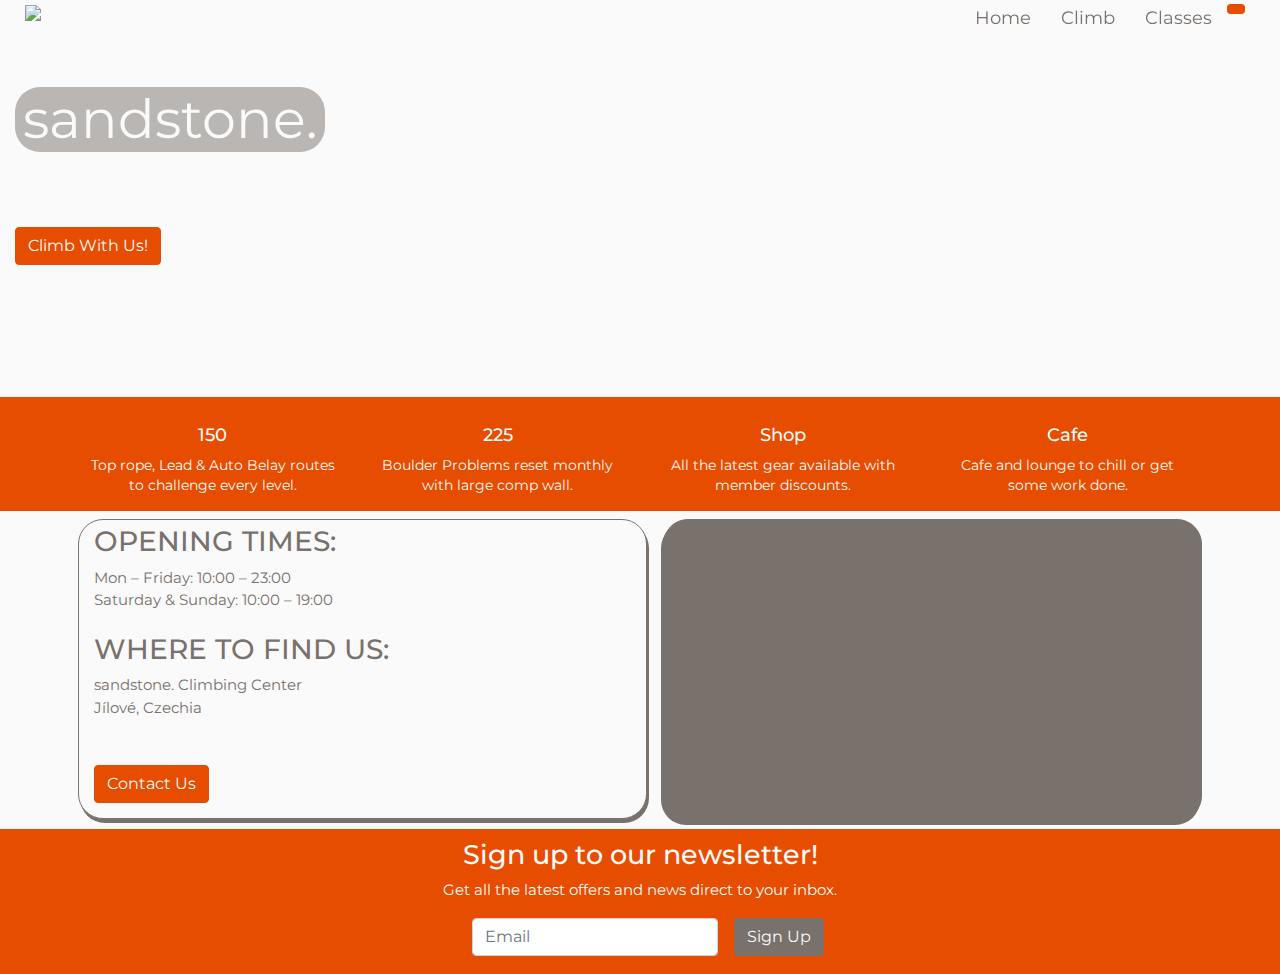
==== commit 9e0cb16f: "added & completed contact class" ====
--- a/index.html
+++ b/index.html
@@ -28,7 +28,7 @@
 					class="logo hvr-grow"><img src="assets/images/logo.png" alt="sandstone." width="90" height="90"></a>
 					<ul class="nav-links">
 						<li class="nav-item"><a href="index.html" class="hvr-skew">Home</a></li>
-						<li class="nav-item"><a href="join.html" class="hvr-skew">Climb</a></li>
+						<li class="nav-item"><a href="climb.html" class="hvr-skew">Climb</a></li>
 						<li class="nav-item"><a href="classes.html" class="hvr-skew">Classes</a></li>
 						<li class="dropdown">
 							<!--Remove "dropdown-toggle" from button to lose the little arrow.-->
@@ -36,8 +36,7 @@
                                 <i class="fas fa-angle-double-down"></i>
                             </button>
 							<div class="dropdown-menu dropdown-menu-right" aria-labelledby="dropdownMenuButton">
-								<a class="dropdown-item" href="">About Us</a>
-								<a class="dropdown-item" href="">Contact</a>
+								<a class="dropdown-item" href="contact.html">Contact</a>
 								<a class="dropdown-item" href="https://www.facebook.com"
 									target="_blank"><i class="fab fa-facebook"></i> Facebook</a>
 								<a class="dropdown-item" href="https://www.twitter.com"
@@ -52,10 +51,9 @@
 	</header>
 	<section>
 		<!--Section part 1-->
-		<div class="container hero-background-one">
+		<div class="container hero-background">
 			<div class="cover-text">
-				<h2>Welcome</h2>
-				<h2>To</h2>
+				<h2>Welcome To</h2>
 				<h1 class="brand-font">sandstone.</h1>
 				<p>
 					The highest walls in the country.
@@ -64,7 +62,7 @@
                     </p>
 			</div>
 			<div class="button-hero">
-				<button href="" type="button" class="btn btn-light">Climb With Us!</button>
+				<a href="climb.html" type="button" role="button" class="btn btn-light">Climb With Us!</a>
 			</div>
 		</div>
 		<!--Section part 2-->
@@ -105,7 +103,7 @@
 		<!--Section part 3-->
 		<div class="container">
 			<div class="row">
-				<div class="col-sm text-block">
+				<div class="col-lg text-block">
 					<h3>Opening Times:</h3>
 					<p>
 						Mon – Friday: 10:00 – 23:00
@@ -119,10 +117,10 @@
                     Jílové, Czechia
                     </p>
 							<div class="button-info">
-								<button type="button" class="btn btn-light">Contact Us</button>
+								<a type="button" href="contact.html" class="btn btn-light">Contact Us</a>
 							</div>
 				</div>
-				<div class="col-sm map-background">
+				<div class="col-lg map-background">
 					<div class="google-map">
 						<iframe
 							src="https://www.google.com/maps/embed?pb=!1m18!1m12!1m3!1d10088.26619232832!2d14.099947610614581!3d50.792875259148865!2m3!1f0!2f0!3f0!3m2!1i1024!2i768!4f13.1!3m3!1m2!1s0x470998d220d7be3d%3A0xb0da09d5b0089f96!2sElbe%20Sandstone%20Mountains!5e0!3m2!1sen!2suk!4v1600702234057!5m2!1sen!2suk"
@@ -148,10 +146,17 @@
 					<div class="form-group mx-sm-3 mb-2">
 						<label class="sr-only">Email</label>
 						<input type="email" class="form-control" placeholder="Email" required>
-                        </div>
+                    </div>
 						<button type="submit" class="btn btn-danger mb-2">Sign Up</button>
 				</form>
 			</div>
+            <div class="col-lg-12">
+                <div class="social-media">
+                    <a class="facebook" href="https://www.facebook.com" target="_blank"><i class="fab fa-facebook"></i></a>
+				    <a class="twitter" href="https://www.twitter.com" target="_blank"><i class="fab fa-twitter-square"></i></a>
+				    <a class="instagram" href="https://www.instagram.com" target="_blank"><i class="fab fa-instagram"></i></a>
+                </div>
+            </div>
 		</div>
 	</footer>
 </body>
--- a/assets/css/style.css
+++ b/assets/css/style.css
@@ -56,9 +56,9 @@
     transition: 0.5s ease-in-out;
 }
 
-/*--------------- Bootstrap Dropdown Button + Items (Took me awhile to find te active conditions)*/
-
-.btn {
+/*--------------- Bootstrap Dropdown Button + Items (Took me awhile to find the active conditions)*/
+
+.btn-secondary {
     display: flex;
 }
 
@@ -67,6 +67,12 @@
 }
 .dropdown-item:focus, .dropdown-item:hover {
     color: #e64d00;
+}
+
+.dropdown-item.active, .dropdown-item:active {
+    color: #fff;
+    text-decoration: none;
+    background-color: #e64d00;
 }
 
 .btn-secondary,
@@ -157,7 +163,7 @@
 }
 /*--------------- index.html section Part 1 */
 
-.hero-background-one {
+.hero-background {
     background: url("../images/orangeclimb1.jpg");
     background-position: center;
     background-repeat: no-repeat;
@@ -230,6 +236,7 @@
     border-color: #f1621a;
     box-shadow: 0 0 0 .2rem rgba(216,217,219,.5);
 }
+
 /*--------------- index.html section Part 2 */
 
 .icon-background {
@@ -265,16 +272,19 @@
 /*--------------- index.html section Part 3 */
 
 .text-block {
-    color: #fafafa;
-    background-color: #78716C;
+    color: #78716C;
+    background-color: #fafafa;
     margin-top: 8px;
     margin: 8px;
     max-height: 300px;
     min-height: 300px;
     border-radius: 25px;
-}
-
-.text-block p, h3 {
+    border: 1px solid #78716C;
+    box-shadow: 2px 4px #78716C;
+}
+
+.text-block p,
+.text-block h3 {
     display: block;
     width: 100%;
     text-align: left;
@@ -282,6 +292,7 @@
 
 .text-block h3 {
     text-transform: uppercase;
+    padding-top: 5px;
 }
 
 .text-block p {
@@ -293,6 +304,8 @@
     margin: 8px;
     padding: 0 0 0 0;
     border-radius: 25px;
+    border: 1px solid #78716C;
+    box-shadow: -2px 4px #78716C;
 }
 .google-map iframe {
     display: block;
@@ -301,8 +314,8 @@
     border-radius: 25px;
 } 
 
-.button-info button {
-    margin: 55px 0 0 0;
+.button-info a {
+    margin: 30px 0 0 0;
 }
 /*--------------- Footer */
 
@@ -315,10 +328,31 @@
     justify-content: space-between;
     align-items: center;
     transition: all 0.5s ease;
+    margin: 0px;
+    padding-top: 10px;
+}
+
+.facebook,
+.twitter,
+.instagram {
+    color: #fafafa;
+    padding: 5px;
+}
+
+.facebook:hover,
+.twitter:hover,
+.instagram:hover {
+    color: #f18149;
+}
+
+.social-media {
+    display: flex;
+    align-items: center;
+    justify-content: center;
 }
 
 .sign-up-prompt{
-    margin-top: 20px;
+    margin-top: 0px;
 }
 
 .sign-up-prompt h2,
@@ -371,14 +405,13 @@
     box-shadow: 0 0 0 .2rem rgba(216,217,219,.5);
 }
 
-/*--------------- join.html */
-/*--------------- join.html section part 1 */
+/*--------------- climb.html */
+/*--------------- climb.html section part 1 */
 
 .join-us-background {
     background-color: #e64d00;
     min-width: 100%;
     display: flex;
-    justify-content: space-between;
     align-items: center;
     transition: all 0.5s ease;
     padding: 10px 15px 10px 15px ;
@@ -393,7 +426,25 @@
     font-weight: 300;
 }
 
-/*--------------- join.html section part 2 */
+.facebook,
+.twitter,
+.instagram {
+    color: #fafafa;
+    padding: 5px;
+}
+
+.facebook:hover,
+.twitter:hover,
+.instagram:hover {
+    color: #f18149;
+}
+
+.social-media {
+    display: flex;
+    align-items: center;
+    justify-content: center;
+}
+/*--------------- climb.html section part 2 */
 .climb {
     padding: 0 0 15px 0;
 }
@@ -407,8 +458,10 @@
 }
 
 .day-pass {
-    background-color: #78716C;
-    border-radius: 25px;
+    color: #78716C;
+    background-color: #fafafa;
+    border-radius: 25px;
+    border: 1px solid #78716C;
 }
 
 .member {
@@ -422,7 +475,7 @@
     text-transform: uppercase;
     font-size: 30px;
     font-weight: 300;
-    text-shadow: 1px 1px #e64d00;
+    text-shadow: 1px 1px #a0968f;
     padding: 0 0 0 15px;
 }
 
@@ -471,8 +524,154 @@
     border-radius: 25px;
 }
 /*--------------- classes.html */
-/*--------------- classes.html section part 1 ^ Can inherit from join.html css */
-
+/*--------------- classes.html section part 1 ^ Can inherit from climb.html css */
+
+/*--------------- classes.html section part 2 */
+
+.intro-bg {
+    background: url("../images/teaching.jpg");
+    background-position: center;
+    background-repeat: no-repeat;
+    background-size: cover;
+    min-width: 100%;
+    background-position-y: 50%;
+    border-radius: 25px;
+    margin: 10px 0 10px 0;
+    min-height: 250px;
+    border: 1px solid #78716C;
+}
+
+.classes-bg {
+    background: url("../images/climb1.jpg");
+    background-position: center;
+    background-repeat: no-repeat;
+    background-size: cover;
+    min-width: 100%;
+    background-position-y: 60%;
+    border-radius: 25px;
+    margin: 10px 0 10px 0;
+    min-height: 250px;
+    border: 1px solid #78716C;
+}
+
+.one-two-one-bg {
+    background: url("../images/climb3.jpg");
+    background-position: center;
+    background-repeat: no-repeat;
+    background-size: cover;
+    min-width: 100%;
+    background-position-y: 50%;
+    border-radius: 25px;
+    margin: 10px 0 10px 0;
+    min-height: 250px;
+    border: 1px solid #78716C;
+}
+
+.instructor-bg {
+    background: url("../images/handholds.jpg");
+    background-position: center;
+    background-repeat: no-repeat;
+    background-size: cover;
+    min-width: 100%;
+    background-position-y: 50%;
+    border-radius: 25px;
+    margin: 10px 0 10px 0;
+    min-height: 250px;
+    border: 1px solid #78716C;
+}
+
+.intro,
+.classes,
+.one-two-one,
+.instructor {
+    background: rgba(120,113,108,.6);
+    border-radius: 25px;
+    transition: .5s ease;
+    opacity: 0;
+    text-align: center;
+    padding: 10px 10px 10px 10px;
+    margin: 0 10px 10px 10px;
+}
+
+.intro-bg:hover .intro,
+.classes-bg:hover .classes,
+.one-two-one-bg:hover .one-two-one,
+.instructor-bg:hover .instructor{
+  opacity: 1;
+}
+
+.class h3 {
+    text-align: center;
+    text-transform: uppercase;
+    font-size: 30px;
+    font-weight: 300;
+    padding: 10px 0 10px 0;
+}
+
+.class span {
+    background-color: #e64d00;
+    border-radius: 25px;
+    padding: 0 10px 0 10px;
+}
+
+.button-class {
+    display: flex;
+    align-items: center;
+    justify-content: center;
+}
+
+/*--------------- contact.html */
+/*--------------- contact.html section part 1 ^ Can inherit from climb.html css */
+
+/*--------------- contact.html section part 2 */
+
+.contact-background {
+    background: url("../images/blueclimb1.jpg");
+    background-position: center;
+    background-repeat: no-repeat;
+    background-size: cover;
+    min-height: 360px;
+    min-width: 100%;
+    background-position-y: 50%;
+}
+
+.contact-cover{
+    padding: 30px 0 0 0;
+}
+
+.contact-cover h2 {
+    font-weight: 300;
+    font-size: 3em;
+}
+
+
+/*--------------- contact.html section part 3 */
+
+.form-header {
+    color: #e64d00;
+    font-weight: 300;
+    margin-top: 20px;
+    text-align: center;
+}
+
+.contact-form {
+    color:#78716c;
+    padding: 10px 0 20px 0;
+}
+
+.form-label {
+    padding: 10px 0 0 0;
+}
+
+textarea.form-control {
+    height: 204px;
+}
+
+.contact-button {
+    display: flex;
+    align-items: right;
+    justify-content: right;
+}
 
 /*--------------- Media Screen Size Adjustments */
 
@@ -484,6 +683,18 @@
         .climb-options-background {
             height: 250px;
         }
+
+        .intro,
+        .classes,
+        .one-two-one,
+        .instructor {
+            opacity: 1;
+            }
+
+        .contact-background {
+            background-position-x: 10%;
+            
+        }
 }
 
 @media screen and (max-width:700px){
@@ -494,4 +705,16 @@
         .climb-options-background {
             height: 250px;
         }
+
+        .intro,
+        .classes,
+        .one-two-one,
+        .instructor {
+            opacity: 1;
+        }
+
+        .contact-background {
+            background-position-x: 10%;
+            
+        }
 }